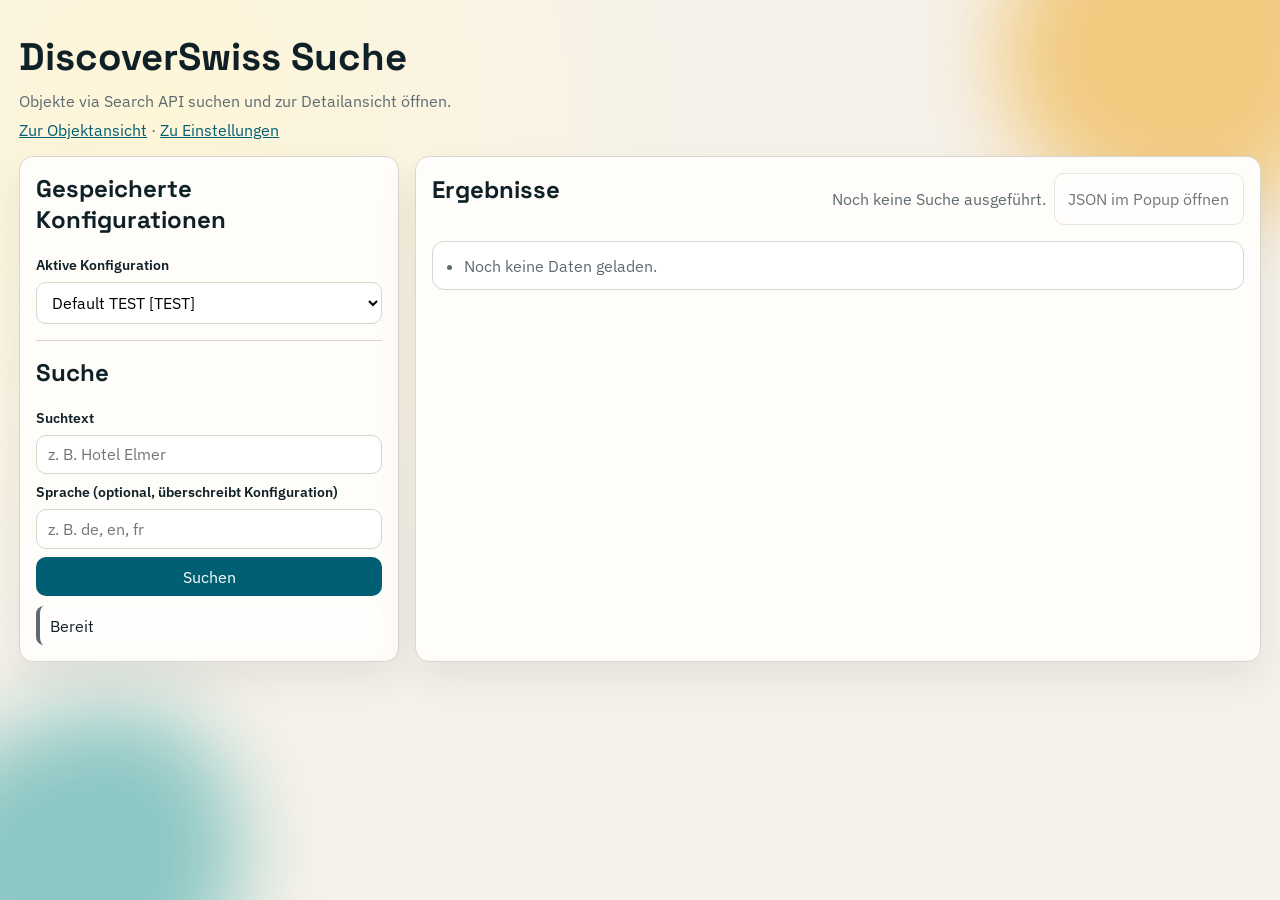
==== search.html @ 98f53b6e "feat: improve search functionality by making search text optional" ====
<!doctype html>
<html lang="de">
<head>
  <meta charset="UTF-8">
  <meta name="viewport" content="width=device-width, initial-scale=1.0">
  <title>DiscoverSwiss Suche</title>
  <link rel="stylesheet" href="assets/styles.css">
</head>
<body>
  <div class="bg-shape bg-shape-a" aria-hidden="true"></div>
  <div class="bg-shape bg-shape-b" aria-hidden="true"></div>

  <header class="page-header">
    <h1>DiscoverSwiss Suche</h1>
    <p>Objekte via Search API suchen und zur Detailansicht öffnen.</p>
    <p><a href="index.html">Zur Objektansicht</a> · <a href="settings.html">Zu Einstellungen</a></p>
  </header>

  <main class="layout" aria-label="Discover Swiss Suche">
    <section class="panel controls" aria-label="Suchformular und Konfiguration">
      <h2>Gespeicherte Konfigurationen</h2>
      <div class="stack compact">
        <label for="configSelect">Aktive Konfiguration</label>
        <select id="configSelect" aria-label="Gespeicherte Konfigurationen"></select>
      </div>

      <hr>

      <h2>Suche</h2>
      <form id="searchForm" class="stack" novalidate>
        <label for="searchInput">Suchtext</label>
        <input
          id="searchInput"
          name="searchInput"
          type="text"
          placeholder="z. B. Hotel Elmer"
        >

        <label for="languageInput">Sprache (optional, überschreibt Konfiguration)</label>
        <input
          id="languageInput"
          name="languageInput"
          type="text"
          placeholder="z. B. de, en, fr"
          aria-label="Sprache für API Anfrage"
        >

        <button type="submit" id="searchButton">Suchen</button>
      </form>

      <div id="status" class="status" role="status" aria-live="polite">Bereit</div>
    </section>

    <section class="panel results" aria-label="Suchergebnisse">
      <div class="result-head">
        <h2>Ergebnisse</h2>
        <div class="button-row">
          <p id="resultCount" class="muted">Noch keine Suche ausgeführt.</p>
          <button type="button" id="openJsonButton" class="ghost" disabled>JSON im Popup öffnen</button>
        </div>
      </div>

      <article class="card">
        <ul id="resultsList" class="list" aria-live="polite">
          <li class="muted">Noch keine Daten geladen.</li>
        </ul>
      </article>
    </section>
  </main>

  <dialog id="jsonDialog" aria-label="JSON Daten im Popup">
    <form method="dialog" class="dialog-header">
      <h3>JSON Ausgabe</h3>
      <button>Schliessen</button>
    </form>
    <pre id="jsonOutput"></pre>
  </dialog>

  <script type="module" src="src/search.js"></script>
</body>
</html>
---- assets/styles.css ----
@import url("https://fonts.googleapis.com/css2?family=Space+Grotesk:wght@400;500;700&family=IBM+Plex+Sans:wght@400;500;600&display=swap");

:root {
  --bg: #f6f2ea;
  --ink: #102027;
  --muted: #5e6b70;
  --accent: #005f73;
  --accent-2: #ca6702;
  --danger: #c1121f;
  --panel: #fffdf8;
  --border: #d8d5cd;
  --shadow: 0 18px 40px rgba(16, 32, 39, 0.08);
  --radius: 14px;
}

* {
  box-sizing: border-box;
}

body {
  margin: 0;
  color: var(--ink);
  background: radial-gradient(circle at 12% 12%, #fef6d8 0%, var(--bg) 40%),
    linear-gradient(140deg, #f3ece2 0%, #f7f4ee 100%);
  font-family: "IBM Plex Sans", sans-serif;
  min-height: 100vh;
  position: relative;
}

.bg-shape {
  position: fixed;
  filter: blur(42px);
  z-index: -1;
  opacity: 0.45;
}

.bg-shape-a {
  width: 360px;
  height: 360px;
  border-radius: 52% 48% 43% 57% / 57% 38% 62% 43%;
  background: #ee9b00;
  top: -140px;
  right: -80px;
}

.bg-shape-b {
  width: 320px;
  height: 320px;
  border-radius: 65% 35% 57% 43% / 44% 44% 56% 56%;
  background: #0a9396;
  bottom: -130px;
  left: -80px;
}

.page-header {
  padding: 2rem 1.2rem 1rem;
  max-width: 1300px;
  margin: 0 auto;
}

.page-header h1 {
  margin: 0;
  font-family: "Space Grotesk", sans-serif;
  font-size: clamp(1.6rem, 3vw, 2.6rem);
}

.page-header p {
  margin: 0.6rem 0 0;
  color: var(--muted);
}

.layout {
  display: grid;
  grid-template-columns: minmax(280px, 380px) minmax(0, 1fr);
  gap: 1rem;
  max-width: 1300px;
  margin: 0 auto;
  padding: 0 1.2rem 1.5rem;
}

.panel {
  background: color-mix(in srgb, var(--panel), white 10%);
  border: 1px solid var(--border);
  border-radius: var(--radius);
  box-shadow: var(--shadow);
  padding: 1rem;
}

.panel h2 {
  margin-top: 0;
  font-family: "Space Grotesk", sans-serif;
}

.stack {
  display: flex;
  flex-direction: column;
  gap: 0.5rem;
}

.stack.compact {
  margin-top: 0.75rem;
}

.button-row {
  display: flex;
  flex-wrap: wrap;
  gap: 0.5rem;
}

label {
  font-size: 0.9rem;
  font-weight: 600;
}

input,
select,
button,
textarea {
  font: inherit;
}

input,
select {
  border: 1px solid var(--border);
  border-radius: 10px;
  padding: 0.55rem 0.7rem;
  background: white;
}

button {
  border: 1px solid transparent;
  border-radius: 10px;
  padding: 0.55rem 0.85rem;
  background: var(--accent);
  color: white;
  cursor: pointer;
  transition: transform 120ms ease, filter 120ms ease;
}

button:hover:not(:disabled) {
  transform: translateY(-1px);
  filter: brightness(1.05);
}

button:disabled {
  opacity: 0.6;
  cursor: not-allowed;
}

button.ghost {
  background: white;
  color: var(--ink);
  border-color: var(--border);
}

hr {
  border: 0;
  border-top: 1px solid var(--border);
  margin: 1rem 0;
}

.status {
  margin-top: 0.6rem;
  border-left: 4px solid var(--muted);
  padding: 0.6rem;
  border-radius: 8px;
  background: rgba(255, 255, 255, 0.7);
}

.status-info {
  border-color: var(--muted);
}

.status-success {
  border-color: #2b9348;
}

.status-warn {
  border-color: var(--accent-2);
}

.status-error {
  border-color: var(--danger);
}

.results {
  display: flex;
  flex-direction: column;
  gap: 1rem;
}

.result-head {
  display: flex;
  justify-content: space-between;
  align-items: center;
  gap: 1rem;
}

.card {
  border: 1px solid var(--border);
  border-radius: 12px;
  padding: 0.85rem;
  background: white;
}

.tabs {
  display: flex;
  flex-wrap: wrap;
  gap: 0.4rem;
}

.tab-button {
  background: #fff;
  color: var(--ink);
  border: 1px solid var(--border);
}

.tab-button.active {
  background: var(--accent);
  color: #fff;
  border-color: var(--accent);
}

.tab-panel {
  display: none;
}

.tab-panel.active {
  display: block;
}

.card h3,
.card h4,
.card h5 {
  font-family: "Space Grotesk", sans-serif;
}

.meta-grid {
  display: grid;
  grid-template-columns: max-content 1fr;
  gap: 0.5rem 1rem;
}

.meta-grid dt {
  font-weight: 700;
}

.meta-grid dd {
  margin: 0;
  overflow-wrap: anywhere;
}

.block {
  margin-bottom: 1rem;
}

.media-grid {
  display: grid;
  grid-template-columns: repeat(auto-fit, minmax(220px, 1fr));
  gap: 0.75rem;
}

.media-card {
  border: 1px solid var(--border);
  border-radius: 10px;
  padding: 0.7rem;
  background: #fffefc;
}

.media-card img {
  width: 100%;
  height: 145px;
  object-fit: cover;
  border-radius: 8px;
  border: 1px solid var(--border);
}

.list {
  margin: 0;
  padding-left: 1.1rem;
  display: grid;
  gap: 0.45rem;
}

.muted {
  color: var(--muted);
}

.warn {
  color: var(--accent-2);
  font-weight: 600;
}

.tag-line {
  font-size: 0.86rem;
  color: var(--muted);
}

.search-result-item {
  border: 1px solid var(--border);
  border-radius: 10px;
  background: #fffefc;
  padding: 0.7rem;
  list-style: none;
}

.search-result-link {
  font-weight: 600;
  text-decoration: none;
}

.search-result-link:hover {
  text-decoration: underline;
}

.result-table {
  width: 100%;
  border-collapse: collapse;
  font-size: 0.92rem;
}

.result-table th,
.result-table td {
  border: 1px solid var(--border);
  padding: 0.5rem;
  text-align: left;
  vertical-align: top;
}

.result-table th {
  background: #f8f3e9;
}

dialog {
  width: min(920px, 96vw);
  border-radius: 12px;
  border: 1px solid var(--border);
  padding: 0;
}

dialog::backdrop {
  background: rgba(0, 0, 0, 0.45);
}

.dialog-header {
  margin: 0;
  padding: 0.75rem;
  border-bottom: 1px solid var(--border);
  display: flex;
  justify-content: space-between;
  align-items: center;
}

#jsonOutput {
  margin: 0;
  padding: 1rem;
  max-height: 66vh;
  overflow: auto;
  background: #0f172a;
  color: #f8fafc;
}

a {
  color: var(--accent);
}

@media (max-width: 930px) {
  .layout {
    grid-template-columns: 1fr;
  }

  .result-head {
    flex-direction: column;
    align-items: flex-start;
  }
}
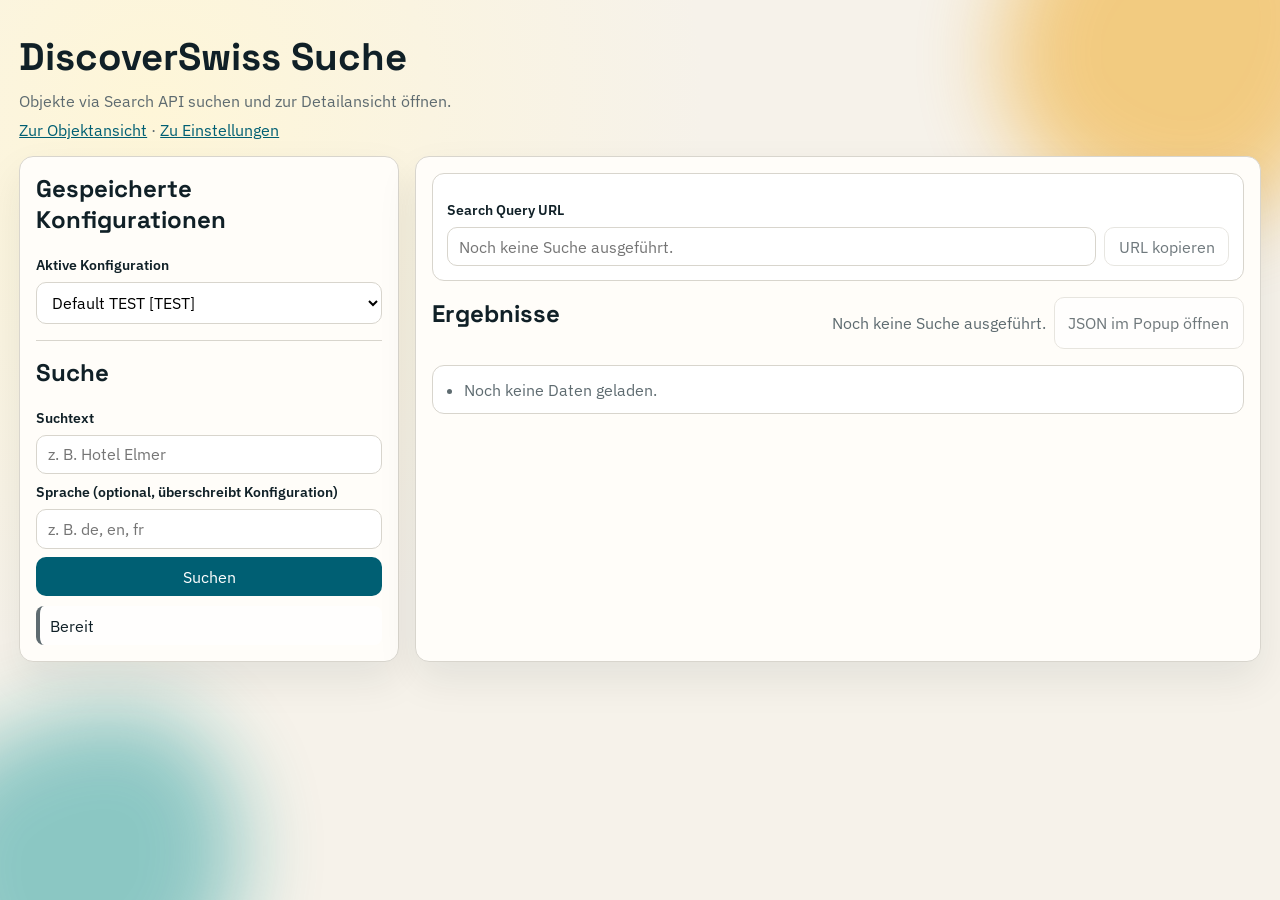
==== commit e6107d27: "feat: add search query URL display and copy functionality" ====
--- a/search.html
+++ b/search.html
@@ -52,6 +52,22 @@
     </section>
 
     <section class="panel results" aria-label="Suchergebnisse">
+      <article class="card">
+        <div class="stack compact">
+          <label for="searchQueryUrl">Search Query URL</label>
+          <div class="query-url-row">
+            <input
+              id="searchQueryUrl"
+              type="text"
+              readonly
+              placeholder="Noch keine Suche ausgeführt."
+              aria-label="Search Query URL"
+            >
+            <button type="button" id="copyQueryUrlButton" class="ghost" disabled>URL kopieren</button>
+          </div>
+        </div>
+      </article>
+
       <div class="result-head">
         <h2>Ergebnisse</h2>
         <div class="button-row">
--- a/assets/styles.css
+++ b/assets/styles.css
@@ -107,6 +107,16 @@
   gap: 0.5rem;
 }
 
+.query-url-row {
+  display: flex;
+  flex-wrap: wrap;
+  gap: 0.5rem;
+}
+
+.query-url-row input {
+  flex: 1 1 360px;
+}
+
 label {
   font-size: 0.9rem;
   font-weight: 600;
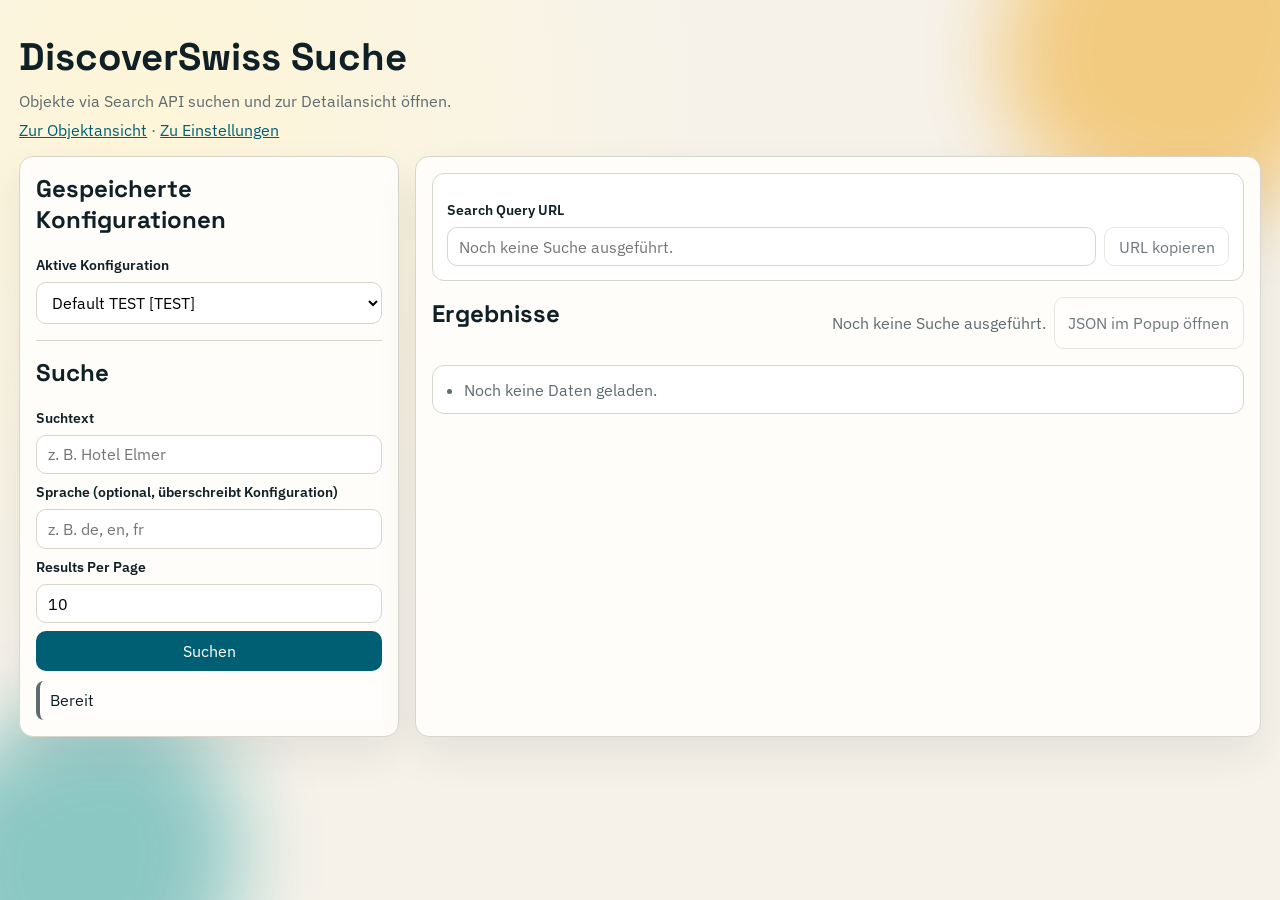
==== commit d486ac54: "feat: add results per page input and integrate into search functionality" ====
--- a/search.html
+++ b/search.html
@@ -43,6 +43,18 @@
           type="text"
           placeholder="z. B. de, en, fr"
           aria-label="Sprache für API Anfrage"
+        >
+
+        <label for="resultsPerPageInput">Results Per Page</label>
+        <input
+          id="resultsPerPageInput"
+          name="resultsPerPageInput"
+          type="number"
+          min="1"
+          step="1"
+          value="10"
+          placeholder="z. B. 100"
+          aria-label="Anzahl Resultate pro Seite"
         >
 
         <button type="submit" id="searchButton">Suchen</button>
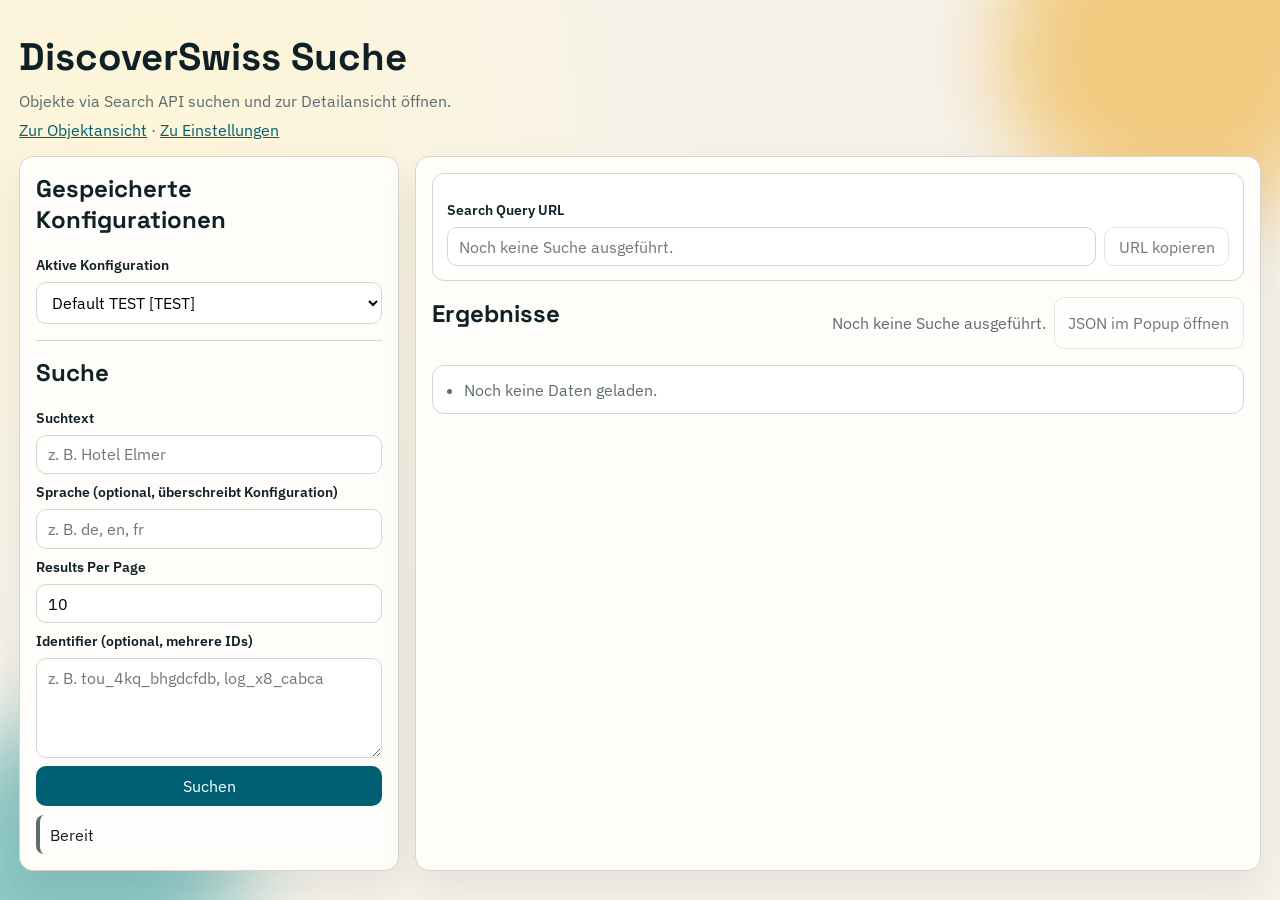
==== commit 71c78daf: "feat: add identifier input with optional filtering to search functionality" ====
--- a/search.html
+++ b/search.html
@@ -57,6 +57,15 @@
           aria-label="Anzahl Resultate pro Seite"
         >
 
+        <label for="identifierInput">Identifier (optional, mehrere IDs)</label>
+        <textarea
+          id="identifierInput"
+          name="identifierInput"
+          rows="4"
+          placeholder="z. B. tou_4kq_bhgdcfdb, log_x8_cabca"
+          aria-label="Identifier für OData Filter"
+        ></textarea>
+
         <button type="submit" id="searchButton">Suchen</button>
       </form>
 
--- a/assets/styles.css
+++ b/assets/styles.css
@@ -130,7 +130,8 @@
 }
 
 input,
-select {
+select,
+textarea {
   border: 1px solid var(--border);
   border-radius: 10px;
   padding: 0.55rem 0.7rem;
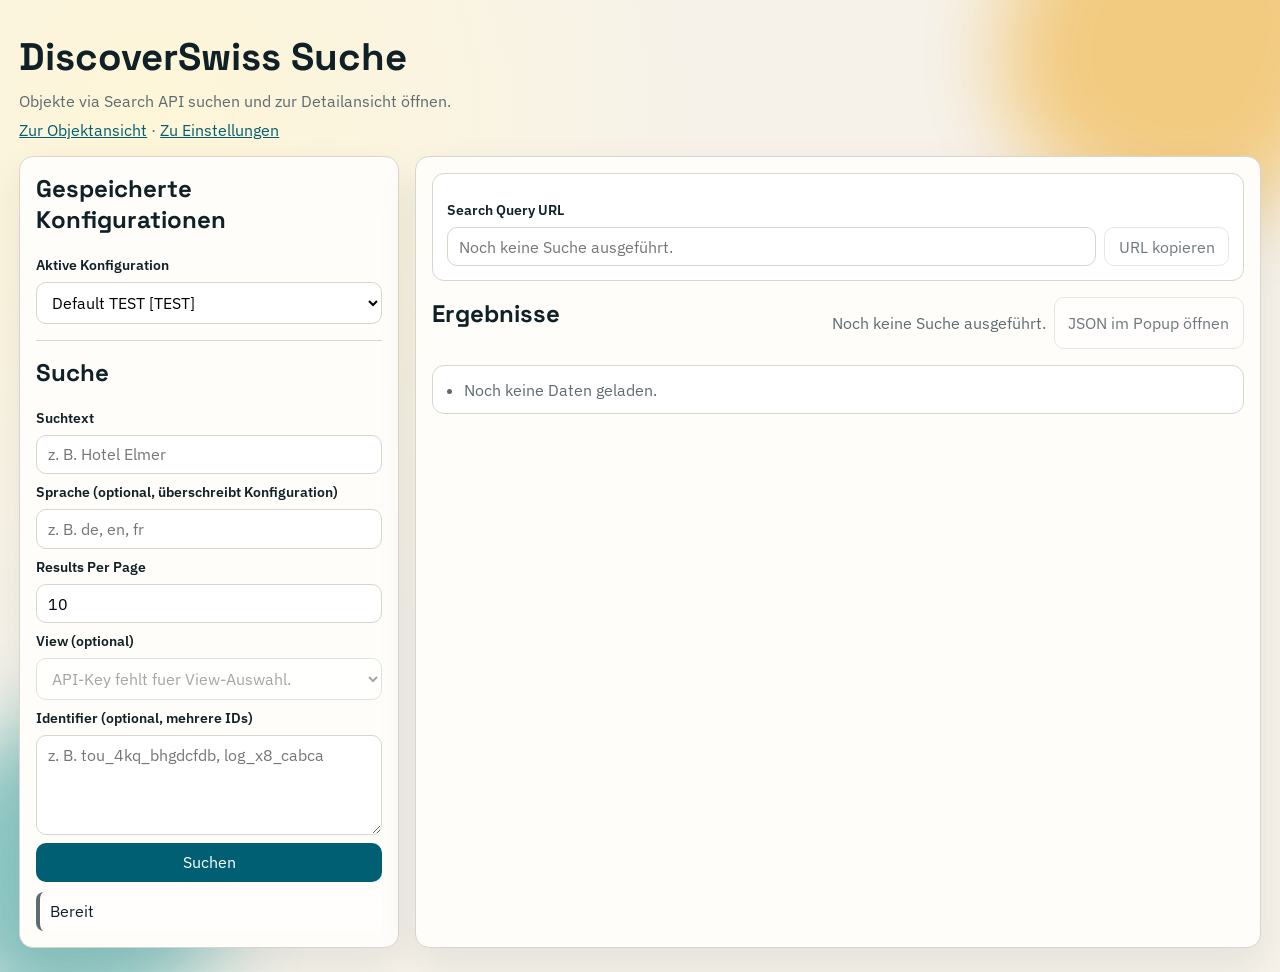
==== commit ed6f4075: "feat: add optional view selection to search functionality and update API integration" ====
--- a/search.html
+++ b/search.html
@@ -56,6 +56,15 @@
           placeholder="z. B. 100"
           aria-label="Anzahl Resultate pro Seite"
         >
+
+        <label for="viewSelect">View (optional)</label>
+        <select
+          id="viewSelect"
+          name="viewSelect"
+          aria-label="Search View Auswahl"
+        >
+          <option value="">Keine View</option>
+        </select>
 
         <label for="identifierInput">Identifier (optional, mehrere IDs)</label>
         <textarea
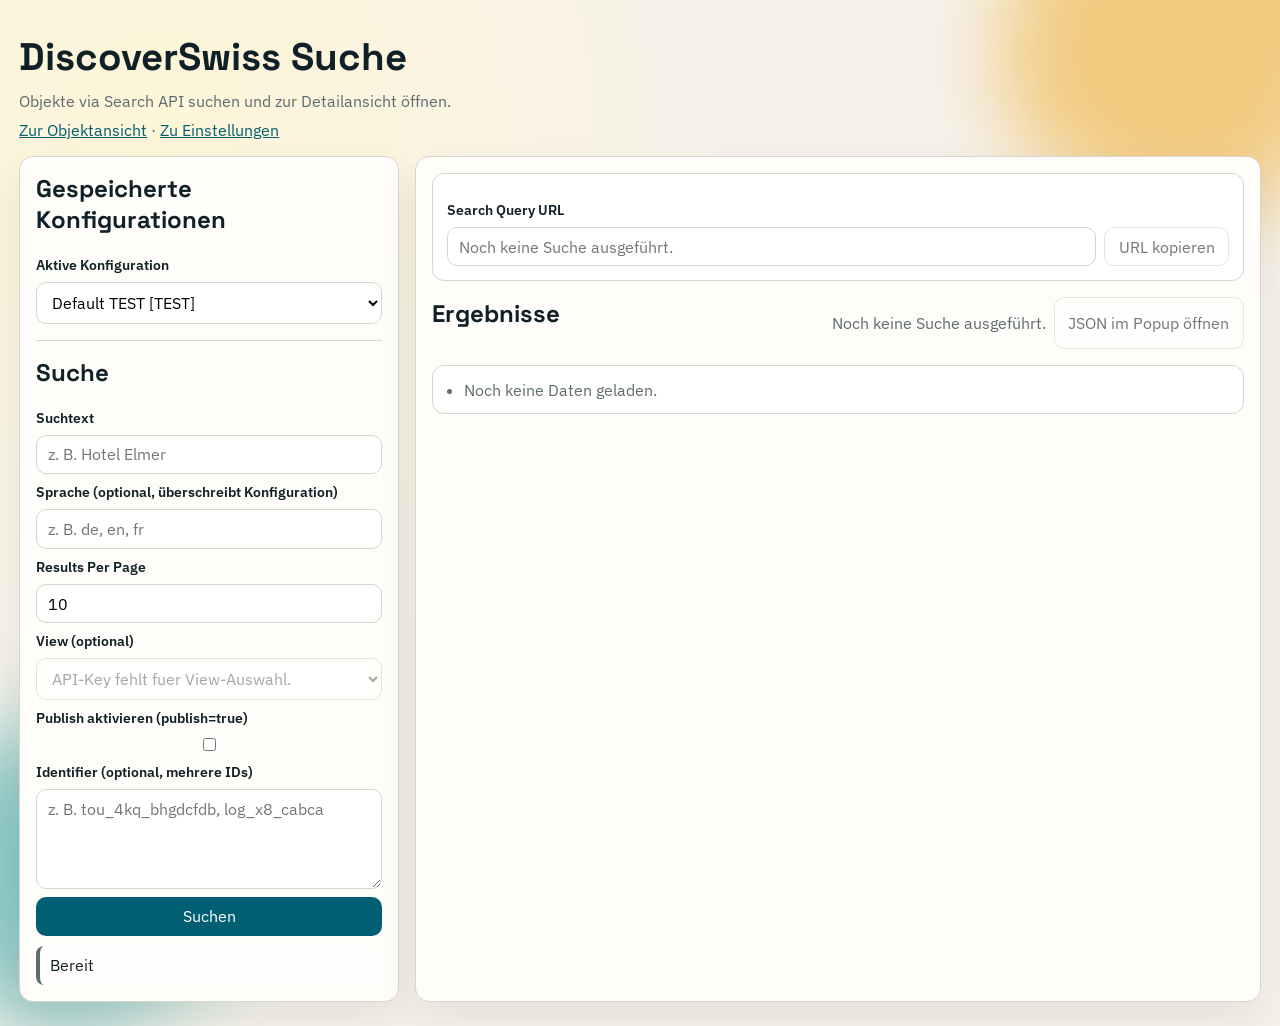
==== commit c386447c: "feat: add publish checkbox to search functionality and update API integration" ====
--- a/search.html
+++ b/search.html
@@ -66,6 +66,14 @@
           <option value="">Keine View</option>
         </select>
 
+        <label for="publishCheckbox">Publish aktivieren (publish=true)</label>
+        <input
+          id="publishCheckbox"
+          name="publishCheckbox"
+          type="checkbox"
+          aria-label="Publish true für Search API"
+        >
+
         <label for="identifierInput">Identifier (optional, mehrere IDs)</label>
         <textarea
           id="identifierInput"
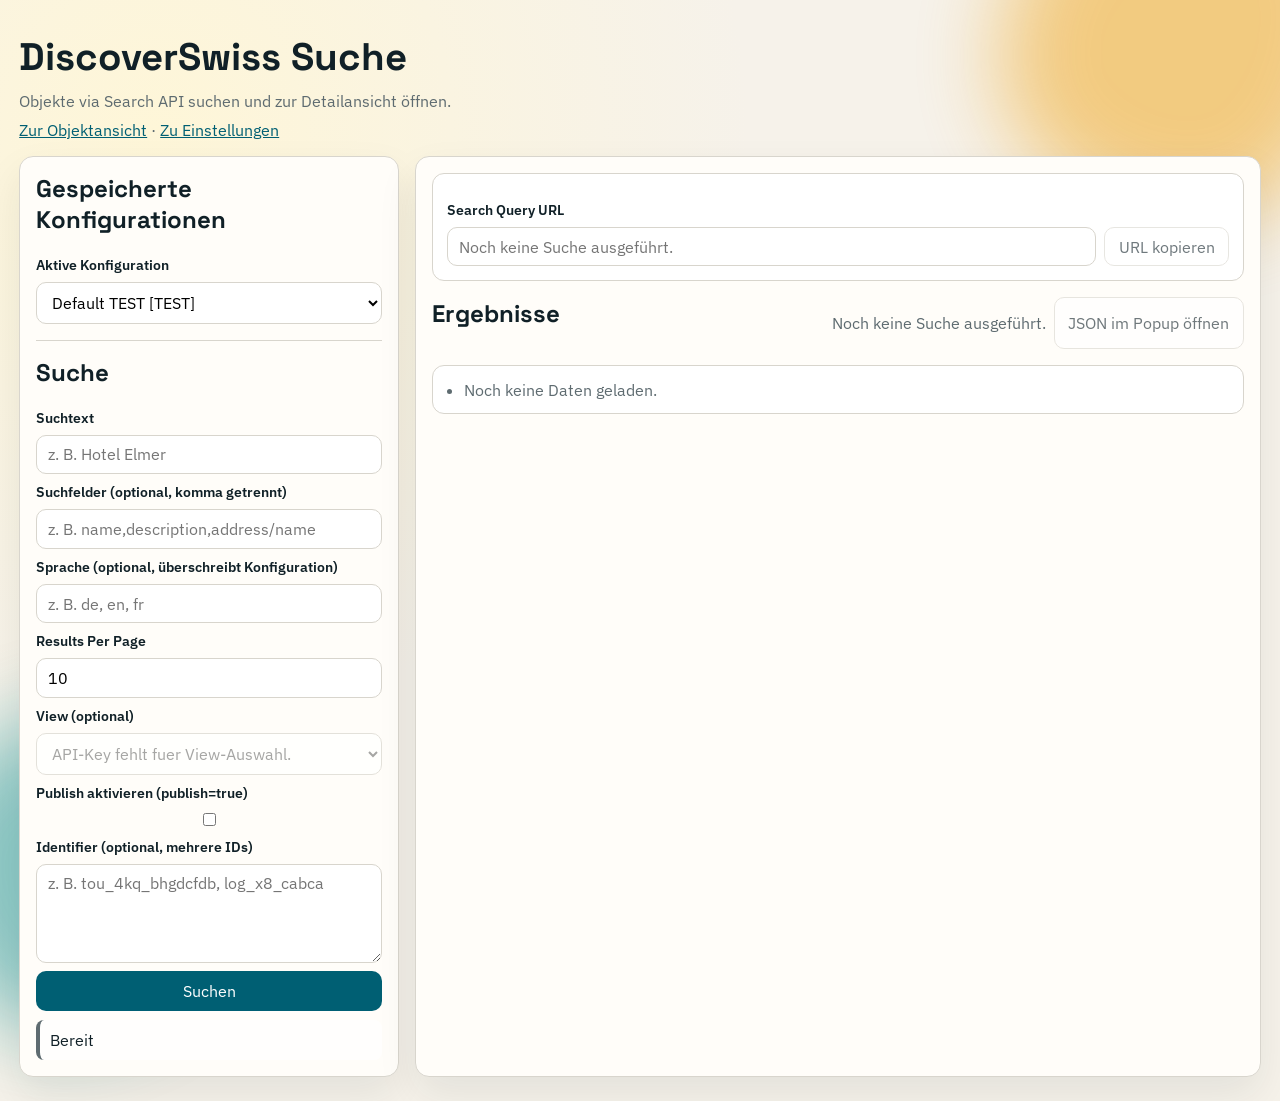
==== commit 0b264358: "feat: add optional search fields input and integrate into search functionality" ====
--- a/search.html
+++ b/search.html
@@ -34,6 +34,15 @@
           name="searchInput"
           type="text"
           placeholder="z. B. Hotel Elmer"
+        >
+
+        <label for="searchFieldsInput">Suchfelder (optional, komma getrennt)</label>
+        <input
+          id="searchFieldsInput"
+          name="searchFieldsInput"
+          type="text"
+          placeholder="z. B. name,description,address/name"
+          aria-label="Suchfelder für die Search API"
         >
 
         <label for="languageInput">Sprache (optional, überschreibt Konfiguration)</label>
--- a/assets/styles.css
+++ b/assets/styles.css
@@ -240,6 +240,33 @@
   display: block;
 }
 
+.data-governance-tabs {
+  display: flex;
+  flex-wrap: wrap;
+  gap: 0.4rem;
+  margin-bottom: 0.7rem;
+}
+
+.data-governance-tab {
+  background: #fff;
+  color: var(--ink);
+  border: 1px solid var(--border);
+}
+
+.data-governance-tab.active {
+  background: color-mix(in srgb, var(--accent), white 82%);
+  color: var(--ink);
+  border-color: color-mix(in srgb, var(--accent), white 55%);
+}
+
+.data-governance-panel {
+  display: none;
+}
+
+.data-governance-panel.active {
+  display: block;
+}
+
 .card h3,
 .card h4,
 .card h5 {
@@ -276,6 +303,10 @@
   border-radius: 10px;
   padding: 0.7rem;
   background: #fffefc;
+}
+
+.media-governance {
+  margin-top: 0.6rem;
 }
 
 .media-card img {
@@ -364,11 +395,42 @@
 
 #jsonOutput {
   margin: 0;
-  padding: 1rem;
+}
+
+.json-toolbar {
+  padding: 0.8rem;
+  border-bottom: 1px solid var(--border);
+  background: #fbf8f1;
+}
+
+.json-toolbar-row {
+  display: flex;
+  flex-wrap: wrap;
+  gap: 0.45rem;
+  margin-top: 0.45rem;
+}
+
+.json-toolbar-row input {
+  flex: 1 1 280px;
+}
+
+.json-search-info {
+  margin: 0.45rem 0 0;
+  font-size: 0.88rem;
+}
+
+.json-viewer {
+  padding: 0;
   max-height: 66vh;
+  min-height: 420px;
   overflow: auto;
-  background: #0f172a;
-  color: #f8fafc;
+  background: #ffffff;
+  border-top: 1px solid var(--border);
+}
+
+.monaco-editor .json-monaco-find {
+  background: rgba(250, 204, 21, 0.45);
+  border-radius: 2px;
 }
 
 a {
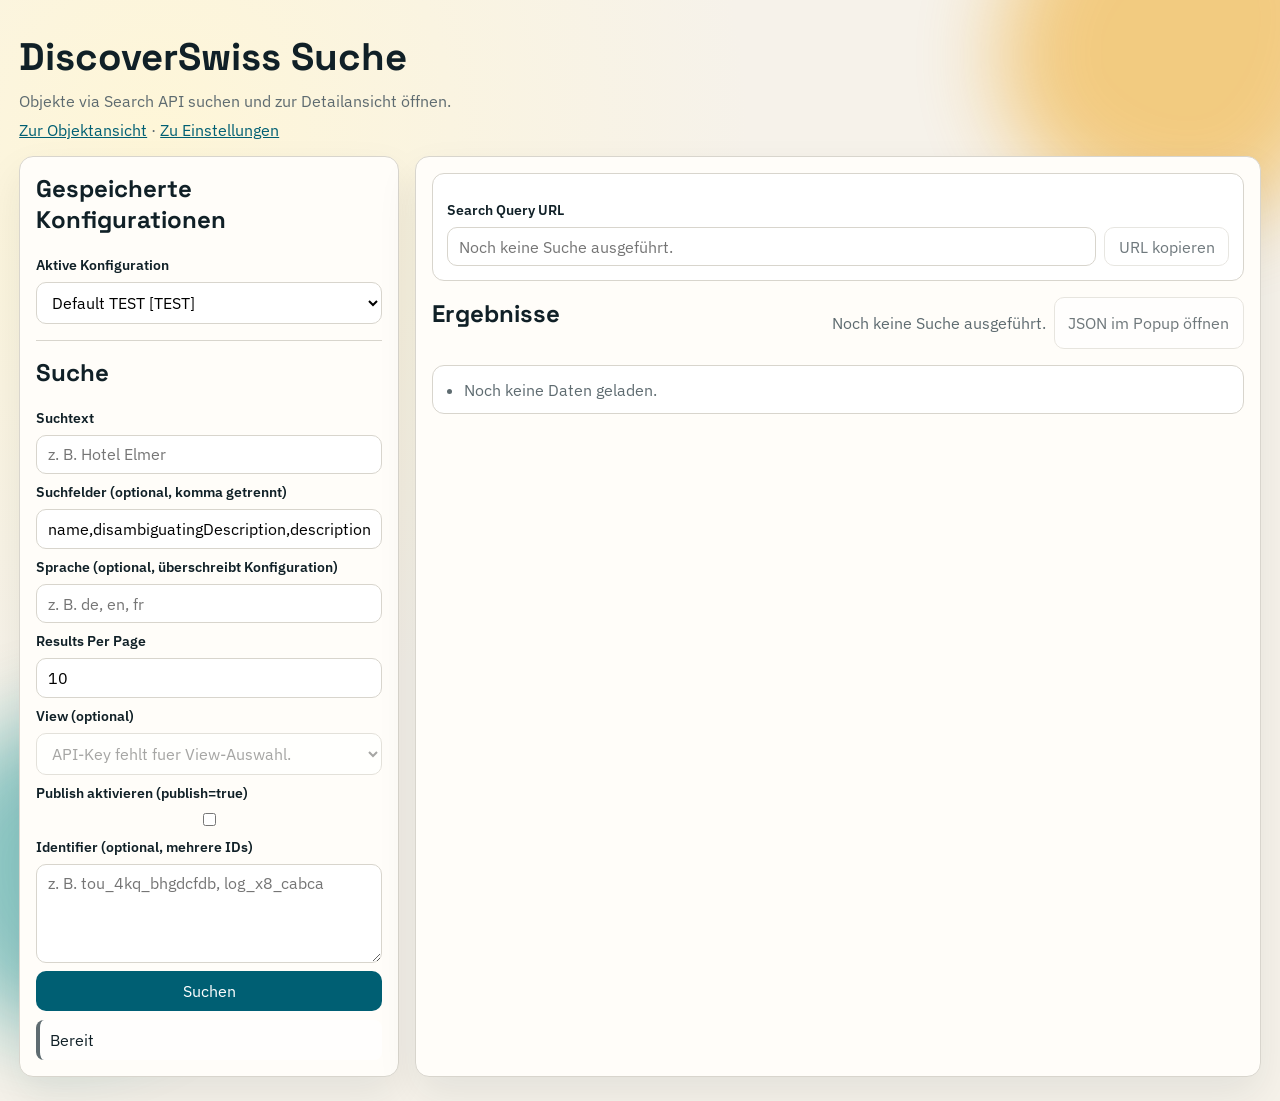
==== commit 1f44b4ac: "feat: set default search fields in input and update search handling logic" ====
--- a/search.html
+++ b/search.html
@@ -41,6 +41,7 @@
           id="searchFieldsInput"
           name="searchFieldsInput"
           type="text"
+          value="name,disambiguatingDescription,description"
           placeholder="z. B. name,description,address/name"
           aria-label="Suchfelder für die Search API"
         >
